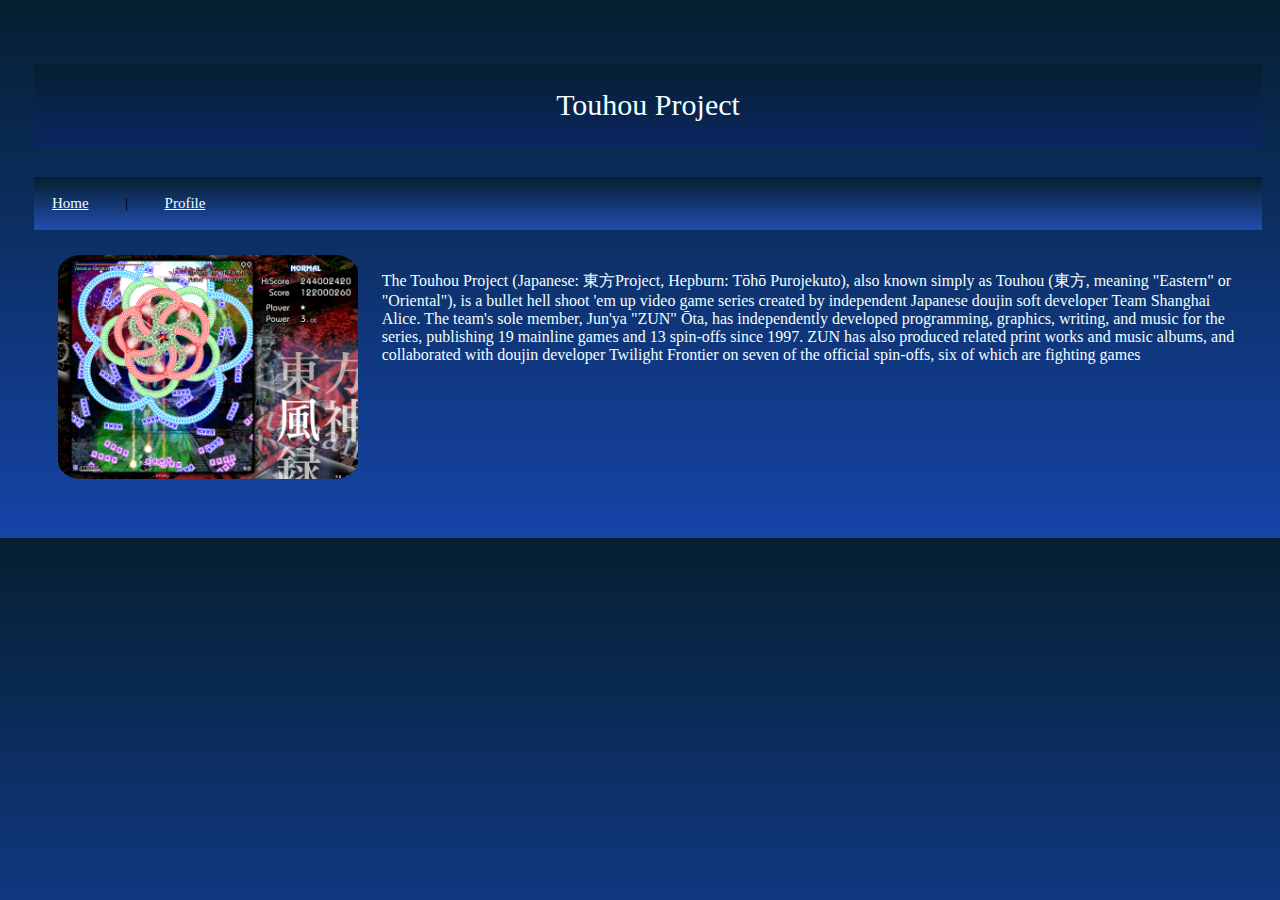
==== index.html @ dd98f2a9 "09/3" ====
<!DOCTYPE html>
<html lang="en">
<head>
    <meta charset="UTF-8">
    <meta name="viewport" content="width=device-width, initial-scale=1.0">
    <title>Responsive web</title>

    <link rel="stylesheet" href="style.css">

    <header>
        <div class = "jumbotron">
        <p class="text-white Header-size">Touhou Project</p>
        </div>
    </header>

    <nav>
        <div class="nav-container">
        <a href="index.html">Home</a> | <a href="profil.html">Profile</a>
        </div>
    </nav>


    <div class = "test text-white tex-content" >
        <img class="Profile" src="Gambar/Touhou_10_MoF3.png" alt="">
            <p>The Touhou Project (Japanese: 東方Project, Hepburn: Tōhō Purojekuto), also known simply as Touhou (東方, meaning "Eastern" or "Oriental"), is a bullet hell shoot 'em up video game series created by independent Japanese doujin soft developer Team Shanghai Alice. The team's sole member, Jun'ya "ZUN" Ōta, has independently developed programming, graphics, writing, and music for the series, publishing 19 mainline games and 13 spin-offs since 1997. ZUN has also produced related print works and music albums, and collaborated with doujin developer Twilight Frontier on seven of the official spin-offs, six of which are fighting games</p>
        </div>
    </div>
---- style.css ----
*{
    box-sizing: border-box;
}
body {
    min-height: 50vh;
    background: linear-gradient(#051f30,#1644a8);
}
.Header-size{
    font-size: 30px;
    padding: 2%;
    text-align: center;
    background: linear-gradient(#051f30,#0c2763);
}

.text-white{
    color: azure;
    font-family: serif;
}

/*.row::after {
    content: "";
    clear: both;
    display: table;
}
.container h1 {
    font-size: 8vw;
    width: 100%;
    min-height: 200px;
}*/

.nav-container{
    background: linear-gradient(#051f30,#214eaf);
    display: flex;
    flex: auto;
    padding: 0.5%;
    gap: 2%;
    align-items: center;
    font-size: 15px; 
}

nav a{
    color: azure;
    padding: 1%;
}

nav a:hover{
    background-color: #3f658d;
    border-radius: 10%;
    transition:0.3s all;
}

.jumbotron{
    display: flex;
    flex: auto;
    flex-direction: column;
    justify-content: center;
    text-align: center;
}


.test img{
    width: 300px;
    height: auto;
    align-items: center;
    border-radius: 8%;
}

/* tablet */
@media screen and (min-width : 600px) {
    body {
        display: flex;
        flex: auto;
        flex-direction: column;
        width: 100%;
        padding: 2%;
        gap: 2%;
    }
}

.tex-content{
    display: flex;
    flex: auto;
    width: 100%;
    padding: 2%;
    gap: 2%;
}

.text p {
    text-align: justify;
}

.profile{
    width: 50%;
    border-radius: 5%;
}

/* desktop */
@media screen and (min-width : 992px) {

}
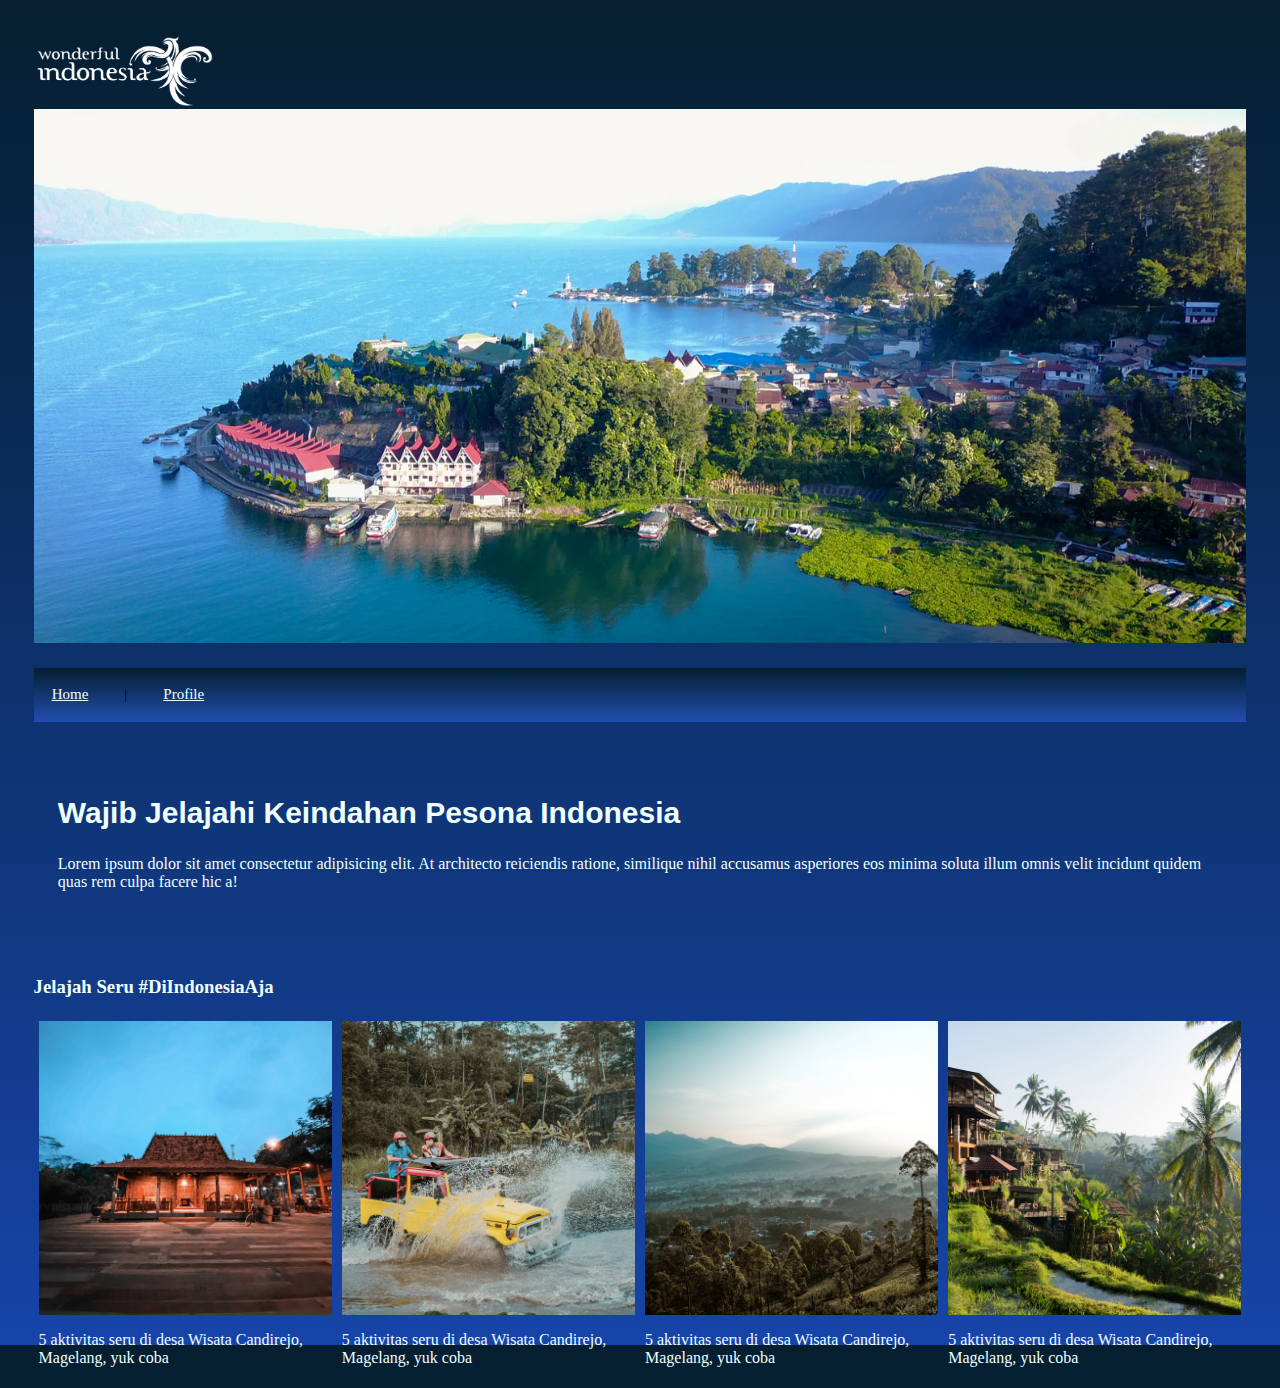
==== commit 2047c32a: "10/3" ====
--- a/index.html
+++ b/index.html
@@ -9,7 +9,10 @@
 
     <header>
         <div class = "jumbotron">
-        <p class="text-white Header-size">Touhou Project</p>
+            <img class="header-logo" src="Gambar/logo.webp" alt="Garuda Indonesia">
+        </div>
+        <div>
+            <img class="header-home" src="Gambar/homepage.webp" alt="">
         </div>
     </header>
 
@@ -20,9 +23,30 @@
     </nav>
 
 
-    <div class = "test text-white tex-content" >
-        <img class="Profile" src="Gambar/Touhou_10_MoF3.png" alt="">
-            <p>The Touhou Project (Japanese: 東方Project, Hepburn: Tōhō Purojekuto), also known simply as Touhou (東方, meaning "Eastern" or "Oriental"), is a bullet hell shoot 'em up video game series created by independent Japanese doujin soft developer Team Shanghai Alice. The team's sole member, Jun'ya "ZUN" Ōta, has independently developed programming, graphics, writing, and music for the series, publishing 19 mainline games and 13 spin-offs since 1997. ZUN has also produced related print works and music albums, and collaborated with doujin developer Twilight Frontier on seven of the official spin-offs, six of which are fighting games</p>
+    <div class = "test text-white text-content" >
+        <div>
+        <h2>Wajib Jelajahi Keindahan Pesona Indonesia</h2>
+            <p>Lorem ipsum dolor sit amet consectetur adipisicing elit. At architecto reiciendis ratione, similique nihil accusamus asperiores eos minima soluta illum omnis velit incidunt quidem quas rem culpa facere hic a!</p>
+        </div>
+    </div>
+
+    <div class = "text-white row">
+        <h3>Jelajah Seru #DiIndonesiaAja</h3>
+        <div class="container item visual">
+            <img src="Gambar/jelajah1.webp" alt="jelajah1">
+            <p>5 aktivitas seru di desa Wisata Candirejo, Magelang, yuk coba</p>
+        </div>
+        <div class="container item visual">
+            <img src="Gambar/jelajah2.webp" alt="jelajah1">
+            <p>5 aktivitas seru di desa Wisata Candirejo, Magelang, yuk coba</p>
+        </div>
+        <div class="container item visual">
+            <img src="Gambar/jelajah3.webp" alt="jelajah1">
+            <p>5 aktivitas seru di desa Wisata Candirejo, Magelang, yuk coba</p>
+        </div>
+        <div class="container item visual">
+            <img src="Gambar/jelajah4.webp" alt="jelajah1">
+            <p>5 aktivitas seru di desa Wisata Candirejo, Magelang, yuk coba</p>
         </div>
     </div>
 
--- a/style.css
+++ b/style.css
@@ -5,11 +5,49 @@
     min-height: 50vh;
     background: linear-gradient(#051f30,#1644a8);
 }
+
+img{
+    width: 100%;
+}
 .Header-size{
-    font-size: 30px;
-    padding: 2%;
+    display: flex;
     text-align: center;
     background: linear-gradient(#051f30,#0c2763);
+}
+
+.header-logo{
+    width: 15%;
+    display: flex;
+    align-items: center;
+}
+
+.header-home{
+    width: 100%;
+    display: flex;
+    align-items: center;
+}
+
+h2 {
+   font-size: 30px;
+   font-family: 'Segoe UI', Tahoma, Geneva, Verdana, sans-serif; 
+}
+
+.container{
+    display: flex;
+    flex-wrap: wrap;
+}
+
+.item{
+    flex-grow: 1;
+    flex-basis: 200;
+}
+
+.text-content{
+    display: flex;
+    flex: auto;
+    width: 100%;
+    padding: 2%;
+    gap: 2%;
 }
 
 .text-white{
@@ -17,16 +55,15 @@
     font-family: serif;
 }
 
-/*.row::after {
+.a {
+    text-decoration: none;
+}
+
+.row::after {
     content: "";
     clear: both;
     display: table;
 }
-.container h1 {
-    font-size: 8vw;
-    width: 100%;
-    min-height: 200px;
-}*/
 
 .nav-container{
     background: linear-gradient(#051f30,#214eaf);
@@ -68,33 +105,40 @@
 /* tablet */
 @media screen and (min-width : 600px) {
     body {
-        display: flex;
+        display: grid;
         flex: auto;
         flex-direction: column;
-        width: 100%;
         padding: 2%;
         gap: 2%;
     }
-}
-
-.tex-content{
-    display: flex;
-    flex: auto;
-    width: 100%;
-    padding: 2%;
-    gap: 2%;
+    .visual{
+        padding:5px;
+        width: 50%;
+        float: left;
+        border-radius: 10%;
+    }
 }
 
 .text p {
     text-align: justify;
 }
 
-.profile{
-    width: 50%;
-    border-radius: 5%;
-}
-
 /* desktop */
 @media screen and (min-width : 992px) {
+    body {
+        display: grid;
+        flex: auto;
+        flex-direction: column;
+        padding: 2%;
+        gap: 2%;
+        
+    }
+    .visual {
+        padding: 5px;
+        display: grid;
+        width: 25%;
+        float: left;
+        border-radius: 10%;
 
+    }
 }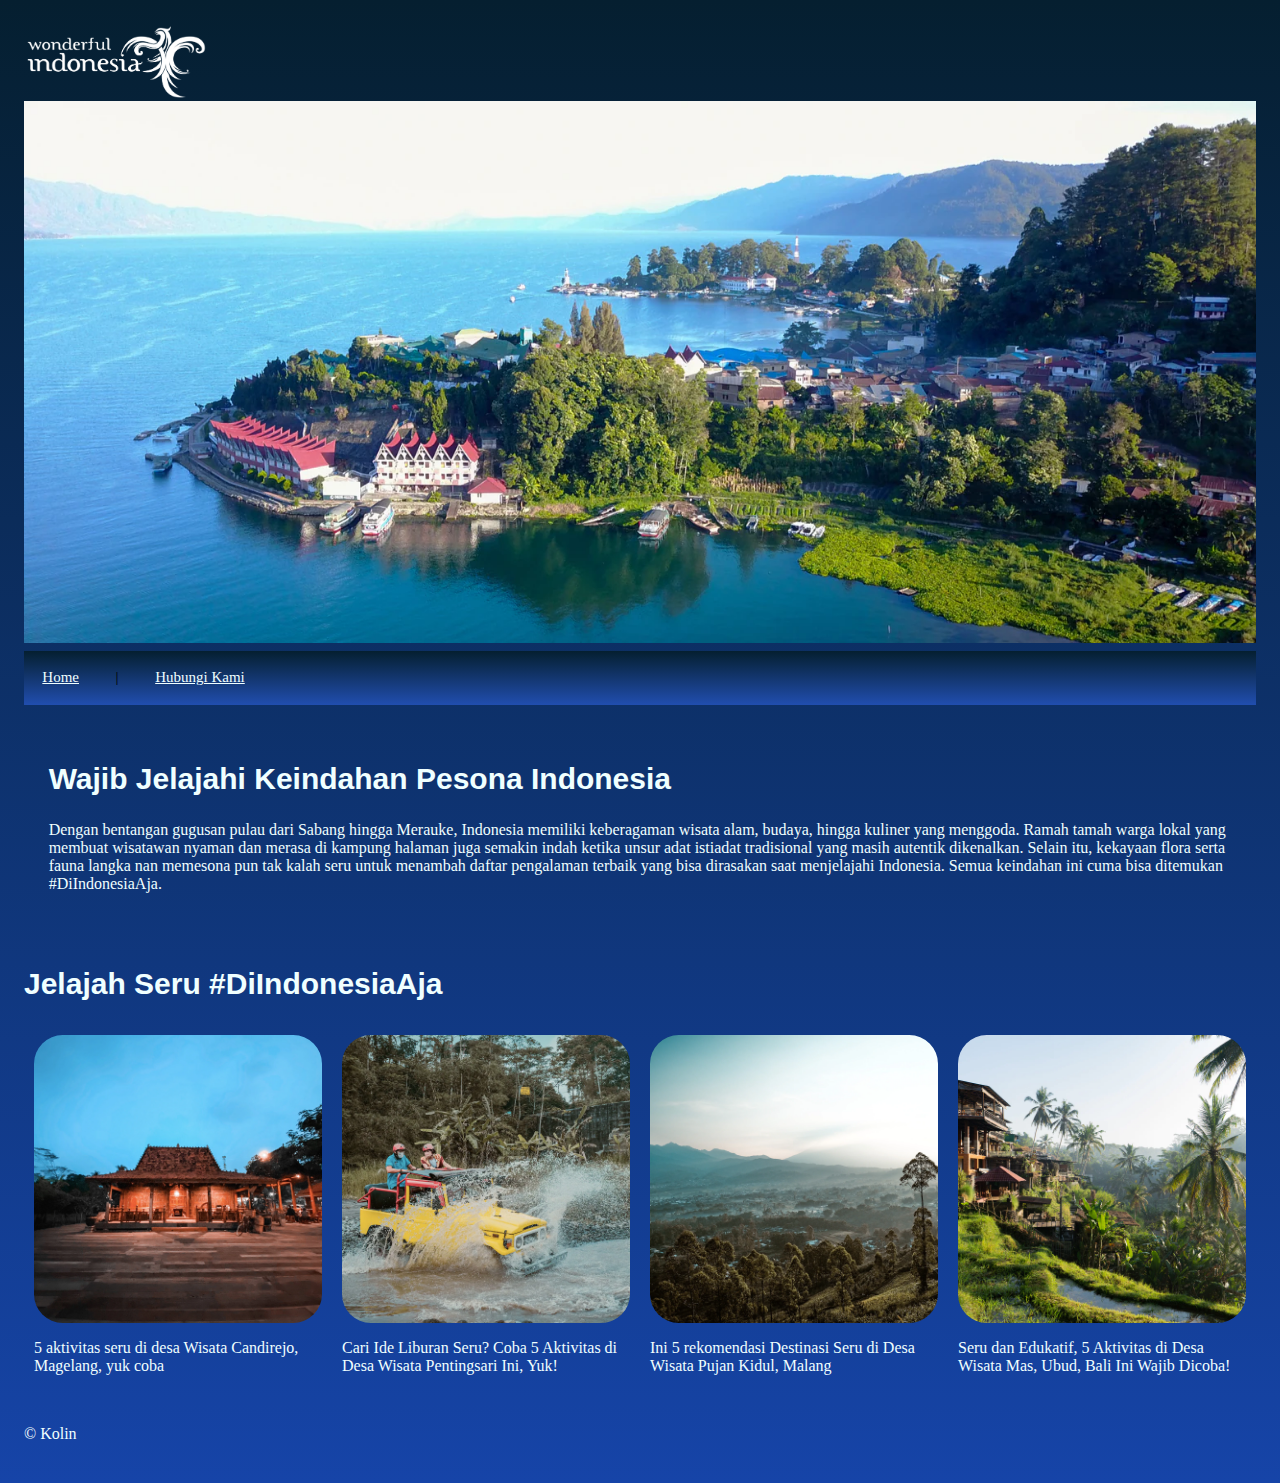
==== commit f2aa7da0: "10/3 (2)" ====
--- a/index.html
+++ b/index.html
@@ -6,7 +6,7 @@
     <title>Responsive web</title>
 
     <link rel="stylesheet" href="style.css">
-
+<body>
     <header>
         <div class = "jumbotron">
             <img class="header-logo" src="Gambar/logo.webp" alt="Garuda Indonesia">
@@ -18,7 +18,7 @@
 
     <nav>
         <div class="nav-container">
-        <a href="index.html">Home</a> | <a href="profil.html">Profile</a>
+        <a href="index.html">Home</a> | <a href="hubungi.html">Hubungi Kami</a>
         </div>
     </nav>
 
@@ -26,28 +26,33 @@
     <div class = "test text-white text-content" >
         <div>
         <h2>Wajib Jelajahi Keindahan Pesona Indonesia</h2>
-            <p>Lorem ipsum dolor sit amet consectetur adipisicing elit. At architecto reiciendis ratione, similique nihil accusamus asperiores eos minima soluta illum omnis velit incidunt quidem quas rem culpa facere hic a!</p>
+            <p>Dengan bentangan gugusan pulau dari Sabang hingga Merauke, Indonesia memiliki keberagaman wisata alam, budaya, hingga kuliner yang menggoda. Ramah tamah warga lokal yang membuat wisatawan nyaman dan merasa di kampung halaman juga semakin indah ketika unsur adat istiadat tradisional yang masih autentik dikenalkan. Selain itu, kekayaan flora serta fauna langka nan memesona pun tak kalah seru untuk menambah daftar pengalaman terbaik yang bisa dirasakan saat menjelajahi Indonesia. Semua keindahan ini cuma bisa ditemukan #DiIndonesiaAja.</p>
         </div>
     </div>
 
     <div class = "text-white row">
-        <h3>Jelajah Seru #DiIndonesiaAja</h3>
+        <h2>Jelajah Seru #DiIndonesiaAja</h2>
         <div class="container item visual">
             <img src="Gambar/jelajah1.webp" alt="jelajah1">
             <p>5 aktivitas seru di desa Wisata Candirejo, Magelang, yuk coba</p>
         </div>
         <div class="container item visual">
             <img src="Gambar/jelajah2.webp" alt="jelajah1">
-            <p>5 aktivitas seru di desa Wisata Candirejo, Magelang, yuk coba</p>
+            <p>Cari Ide Liburan Seru? Coba 5 Aktivitas di Desa Wisata Pentingsari Ini, Yuk!</p>
         </div>
         <div class="container item visual">
             <img src="Gambar/jelajah3.webp" alt="jelajah1">
-            <p>5 aktivitas seru di desa Wisata Candirejo, Magelang, yuk coba</p>
+            <p>Ini 5 rekomendasi Destinasi Seru di Desa Wisata Pujan Kidul, Malang</p>
         </div>
         <div class="container item visual">
             <img src="Gambar/jelajah4.webp" alt="jelajah1">
-            <p>5 aktivitas seru di desa Wisata Candirejo, Magelang, yuk coba</p>
+            <p>Seru dan Edukatif, 5 Aktivitas di Desa Wisata Mas, Ubud, Bali Ini Wajib Dicoba!</p>
         </div>
     </div>
 
-
+    <footer>
+        <p class="text-white">&copy; Kolin</p>
+    </footer>
+</body>
+</head>
+</html>
--- a/style.css
+++ b/style.css
@@ -55,15 +55,6 @@
     font-family: serif;
 }
 
-.a {
-    text-decoration: none;
-}
-
-.row::after {
-    content: "";
-    clear: both;
-    display: table;
-}
 
 .nav-container{
     background: linear-gradient(#051f30,#214eaf);
@@ -73,6 +64,10 @@
     gap: 2%;
     align-items: center;
     font-size: 15px; 
+}
+
+.a {
+    text-decoration: none;
 }
 
 nav a{
@@ -94,12 +89,8 @@
     text-align: center;
 }
 
-
-.test img{
-    width: 300px;
-    height: auto;
-    align-items: center;
-    border-radius: 8%;
+.visual img {
+    border-radius: 10%;
 }
 
 /* tablet */
@@ -108,20 +99,18 @@
         display: grid;
         flex: auto;
         flex-direction: column;
-        padding: 2%;
-        gap: 2%;
+        gap: 8px;
+        border-radius: 10px;
     }
     .visual{
-        padding:5px;
+        padding: 10px;
+        display: flex;
         width: 50%;
         float: left;
-        border-radius: 10%;
+        text-align: left;
     }
 }
 
-.text p {
-    text-align: justify;
-}
 
 /* desktop */
 @media screen and (min-width : 992px) {
@@ -129,16 +118,67 @@
         display: grid;
         flex: auto;
         flex-direction: column;
-        padding: 2%;
-        gap: 2%;
+        padding: 1rem;
+        gap: 8px;
         
     }
     .visual {
-        padding: 5px;
+        padding: 10px;
         display: grid;
         width: 25%;
         float: left;
-        border-radius: 10%;
+        text-align: left;
+      
 
     }
+}
+
+.section {
+    display: flex;
+    justify-content: center;
+    align-items: center;
+    width: 100%;
+    height: 100vh;
+    flex-flow: column;
+}
+
+.form-group{
+    position: relative;
+    margin: 12px 0;
+}
+
+.form-group input {
+    padding: 8px 10px;
+    font-size: 18px;
+    border-radius: 5px;
+    border: rgba(29, 99, 230, 0.5);
+    background: linear-gradient(#051f30,#346eeb);
+    transition: 0.15s all ease;
+    color: azure;
+    width: 100%;
+}
+
+.textarea {
+    padding: 8px 10px;
+    font-size: 18px;
+    border-radius: 5px;
+    border: rgba(29, 99, 230, 0.5);
+    background: linear-gradient(#051f30,#346eeb);
+    transition: 0.15s all ease;
+    color: azure;
+    width: 100%;
+}
+
+.form-group input::placeholder{
+    color: transparent;
+}
+
+.btn-kirim{
+    margin-top: 10px;
+    background: linear-gradient(#051f30,#346eeb);;
+    padding-left: 20px;
+    padding-right: 20px;
+    color: white;
+    border-radius: 10px;
+
 }